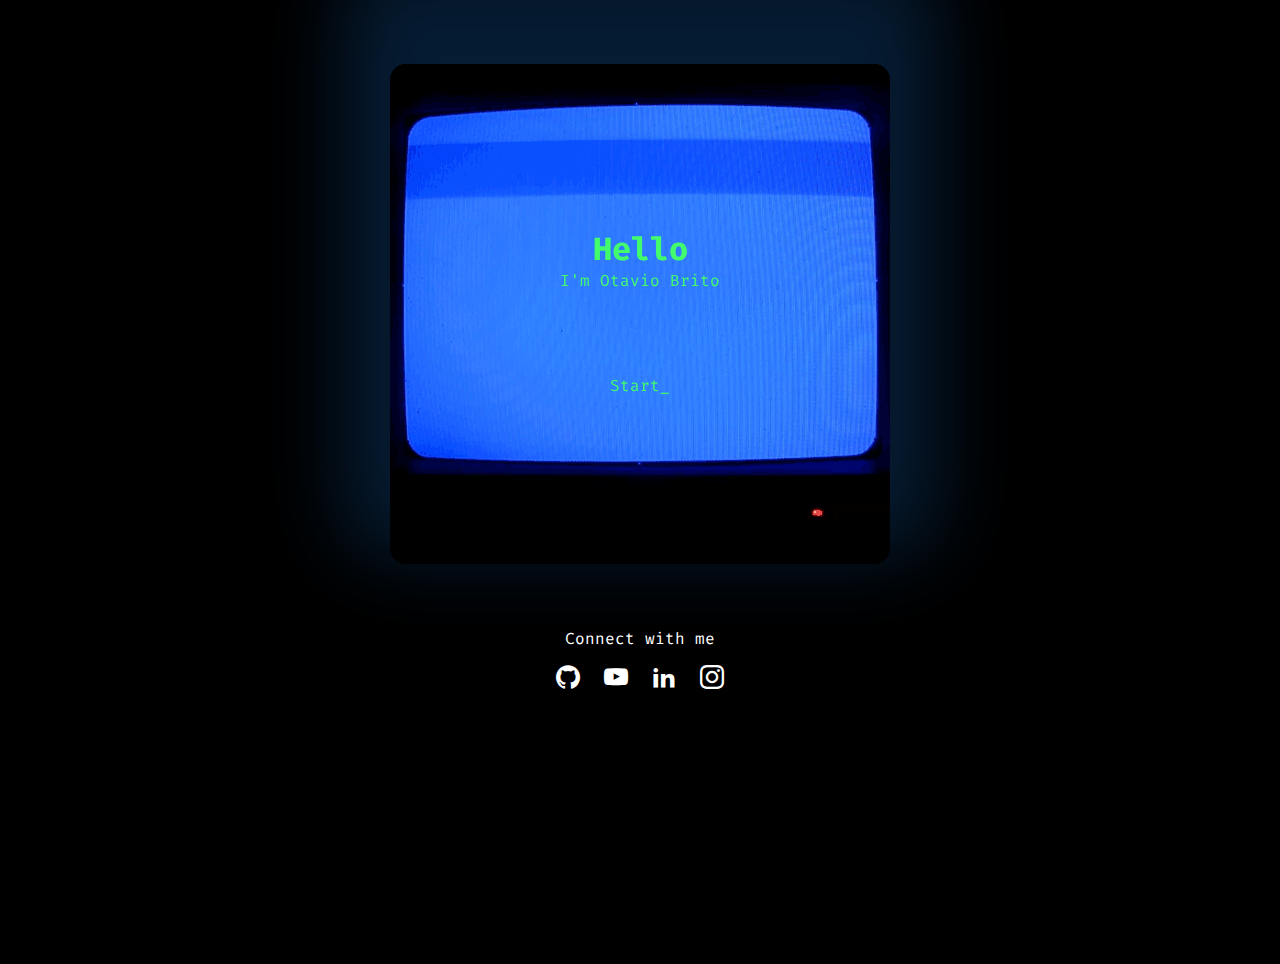
==== index.html @ 97cdc47a "first commit" ====
<!DOCTYPE html>
<html lang="en">
  <head>
    <meta charset="UTF-8" />
    <meta http-equiv="X-UA-Compatible" content="IE=edge" />
    <meta name="viewport" content="width=device-width, initial-scale=1.0" />

    <!--STYLES-->
    <link rel="stylesheet" href="/public/style/partials/hoverFx.css" />
    <link rel="stylesheet" href="/public/img/assets/fonts/style.css" />
    <link rel="stylesheet" href="/public/style/main.css" />
    <link rel="stylesheet" href="/public/style/pages/index.css" />
    <title>Document</title>
  </head>
  <body>
    <main>
      <div id="container">
        <div id="panel">
          <div id="panel-container">
            <div class="panel-content">
              <div class="panel-info">
                <h1>Hello</h1>
                <p>I'm Otavio Brito</p>
              </div>
              <a href="#">Start<span>_</span></a>
            </div>
          </div>
        </div>
      </div>
    </main>
    <footer>
      <p>Connect with me</p>
      <ul>
        <li>
          <a href="#"><i class="icon-github"></i></a>
        </li>
        <li>
          <a href="#"><i class="icon-youtube"></i></a>
        </li>
        <li>
          <a href="#"><i class="icon-linkedin2"></i></a>
        </li>
        <li>
          <a href="#"><i class="icon-instagram"></i></a>
        </li>
      </ul>
    </footer>

    <script src="/public/scripts/hoverFx.js"></script>
  </body>
</html>
---- public/style/partials/hoverFx.css ----
@import url('https://fonts.googleapis.com/css2?family=Fira+Code:wght@300;400;500;600;700&display=swap');

html, body {
	height: 100%;
	margin: 0;
	font-family: 'Fira code', sans-serif;
}

#container {
	width: 100%;
	height: 100%;
	display: flex;
	justify-content: center;
	align-items: center;
}

#panel, #panel-container {
	width: 500px;
	height: 500px;
}

#panel-container {
	position: absolute;
	background: url(/public/img/monitor-screen.gif) center top;
	background-size: cover;
	transform: perspective(400px) rotateX(0deg) rotateY(0deg);
	transform-style: preserve-3d;
	box-shadow: 0 -3.5rem 5rem 3rem rgba(22, 104, 191, 0.268);
	display: flex;
	justify-content: center;
	align-items: center;
	border-radius: 1rem;
}

.panel-content {
	color: rgb(67, 252, 110);
	text-align: center;
	padding: 20px;
	transform: translateZ(80px) scale(0.8);
	transform-style: preserve-3d;
	overflow-wrap: break-word;
}

.panel-content .panel-info{
	margin-bottom: 5rem;}
---- public/img/assets/fonts/style.css ----
@font-face {
  font-family: 'icomoon';
  src:  url('fonts/icomoon.eot?fohu07');
  src:  url('fonts/icomoon.eot?fohu07#iefix') format('embedded-opentype'),
    url('fonts/icomoon.ttf?fohu07') format('truetype'),
    url('fonts/icomoon.woff?fohu07') format('woff'),
    url('fonts/icomoon.svg?fohu07#icomoon') format('svg');
  font-weight: normal;
  font-style: normal;
  font-display: block;
}

[class^="icon-"], [class*=" icon-"] {
  /* use !important to prevent issues with browser extensions that change fonts */
  font-family: 'icomoon' !important;
  speak: never;
  font-style: normal;
  font-weight: normal;
  font-variant: normal;
  text-transform: none;
  line-height: 1;

  /* Better Font Rendering =========== */
  -webkit-font-smoothing: antialiased;
  -moz-osx-font-smoothing: grayscale;
}

.icon-c:before {
  content: "\e905";
}
.icon-cplusplus:before {
  content: "\e906";
}
.icon-csharp:before {
  content: "\e907";
}
.icon-css3:before {
  content: "\e908";
}
.icon-html5:before {
  content: "\e909";
}
.icon-javascript:before {
  content: "\e90a";
}
.icon-php:before {
  content: "\e90b";
}
.icon-python:before {
  content: "\e90c";
}
.icon-typescript:before {
  content: "\e90d";
}
.icon-chevron-left:before {
  content: "\e900";
}
.icon-chevron-up:before {
  content: "\e902";
}
.icon-eye:before {
  content: "\e901";
}
.icon-refresh-cw:before {
  content: "\e90e";
}
.icon-star:before {
  content: "\e903";
}
.icon-code-fork:before {
  content: "\e904";
}
.icon-embed2:before {
  content: "\ea80";
}
.icon-instagram:before {
  content: "\ea92";
}
.icon-youtube:before {
  content: "\ea9d";
}
.icon-github:before {
  content: "\eab0";
}
.icon-linkedin2:before {
  content: "\eaca";
}
---- public/style/main.css ----
*{
  margin: 0;
  padding: 0;
  box-sizing: border-box;
}

ul{
  list-style: none;
}

a {
  text-decoration: none;
}


/*VARIABLES*/
:root {
--dark-color: #000000;
--soft-dark-color: #554B41;
}
---- public/style/pages/index.css ----
body {
  background: var(--dark-color);
}

main #container {
  margin: 4rem auto 4rem auto;
}

.panel-content a{
  color: rgb(67, 252, 110);
  display: inline-block;
  padding: 0.25rem;
}

.panel-content a:hover {
  border: 1px solid rgb(67, 252, 110) ;
  border-radius: 5px;
}

@keyframes blinker {
  50% {
    opacity: 0;
  }
}
.panel-content a span{
  animation: blinker 0.5s linear infinite;
}

footer {
  display: grid;
  justify-items: center;
  color: white;
}
footer p {
  margin-bottom: 1rem;
}

footer ul {
  display: flex;
  gap: 1.5rem;
  margin-bottom: 2rem;
}

footer ul li a i{
  color: white;
  font-size: 1.5rem;
}

footer ul li a i:hover {
  color: rgb(67, 252, 110) ;
}
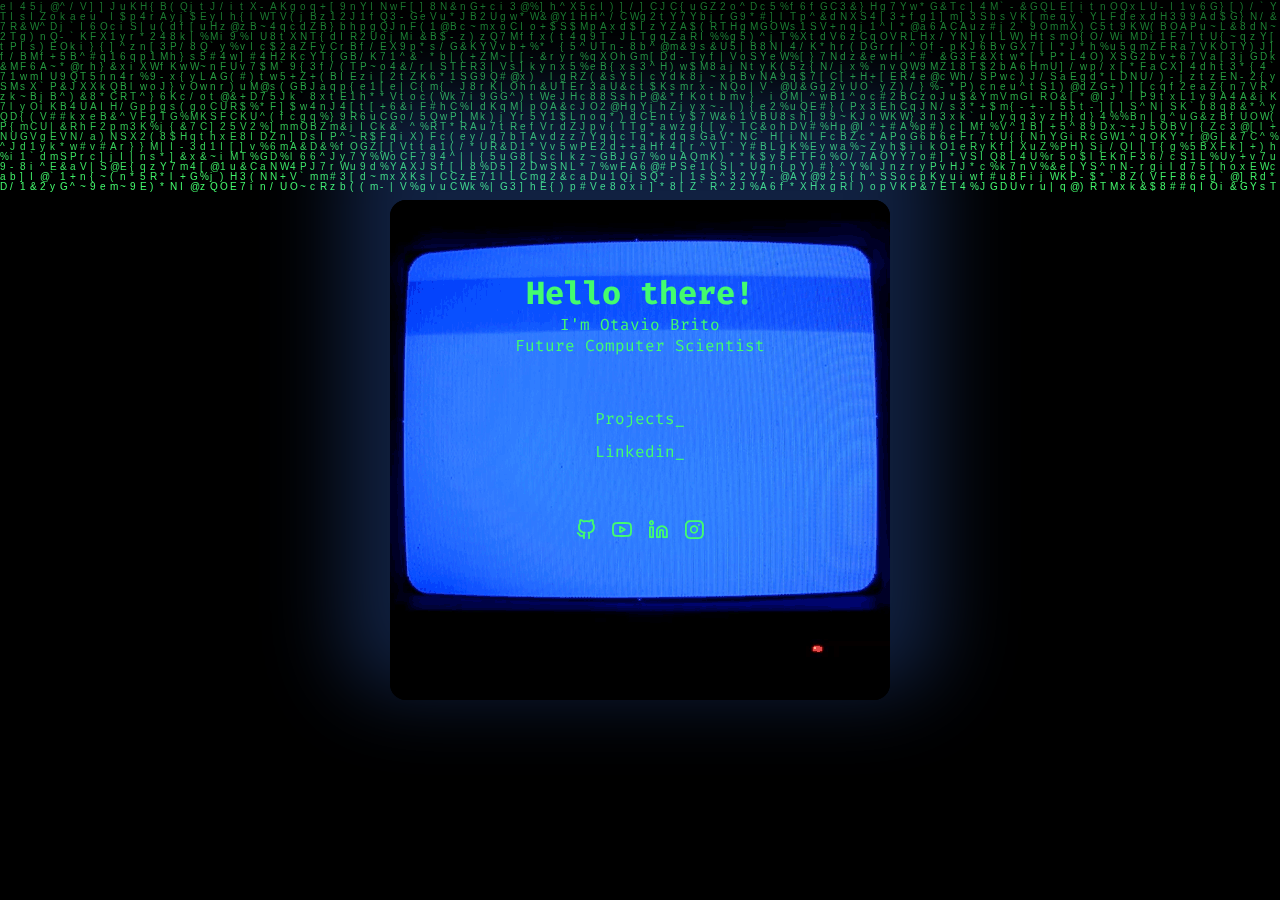
==== commit a3fb5909: "add projects" ====
--- a/index.html
+++ b/index.html
@@ -10,8 +10,14 @@
     <link rel="stylesheet" href="/public/img/assets/fonts/style.css" />
     <link rel="stylesheet" href="/public/style/main.css" />
     <link rel="stylesheet" href="/public/style/pages/index.css" />
-    <title>Document</title>
+    <link
+      rel="shortcut icon"
+      href="/public/img/favicon.png"
+      type="image/x-icon"
+    />
+    <title>Otavio Brito</title>
   </head>
+
   <body>
     <main>
       <div id="container">
@@ -19,33 +25,55 @@
           <div id="panel-container">
             <div class="panel-content">
               <div class="panel-info">
-                <h1>Hello</h1>
-                <p>I'm Otavio Brito</p>
+                <div class="welcome">
+                  <h1>Hello there!</h1>
+                  <p>I'm Otavio Brito</p>
+                  <p>Future Computer Scientist</p>
+                </div>
+                <div class="menu-opt">
+                  <a href="./src/projects.html">Projects<span>_</span></a>
+                  <a href="https://www.linkedin.com/in/otaviobrito"
+                    >Linkedin<span>_</span></a
+                  >
+                </div>
+                <div class="social">
+                  <ul>
+                    <li>
+                      <a href="https://github.com/otaviofbrito" target="_blank"
+                        ><i class="icon-github"></i
+                      ></a>
+                    </li>
+                    <li>
+                      <a
+                        href="https://www.youtube.com/channel/UC4el8sPDQzY6IRfm_46J3Mw"
+                        target="_blank"
+                        ><i class="icon-youtube"></i
+                      ></a>
+                    </li>
+                    <li>
+                      <a
+                        href="https://www.linkedin.com/in/otaviobrito"
+                        target="_blank"
+                        ><i class="icon-linkedin"></i
+                      ></a>
+                    </li>
+                    <li>
+                      <a
+                        href="https://instagram.com/otaviofbrito"
+                        target="_blank"
+                        ><i class="icon-instagram"></i
+                      ></a>
+                    </li>
+                  </ul>
+                </div>
               </div>
-              <a href="#">Start<span>_</span></a>
             </div>
           </div>
         </div>
       </div>
     </main>
-    <footer>
-      <p>Connect with me</p>
-      <ul>
-        <li>
-          <a href="#"><i class="icon-github"></i></a>
-        </li>
-        <li>
-          <a href="#"><i class="icon-youtube"></i></a>
-        </li>
-        <li>
-          <a href="#"><i class="icon-linkedin2"></i></a>
-        </li>
-        <li>
-          <a href="#"><i class="icon-instagram"></i></a>
-        </li>
-      </ul>
-    </footer>
-
+    <canvas id="c"></canvas>
     <script src="/public/scripts/hoverFx.js"></script>
+    <script src="/public/scripts/matrix.js"></script>
   </body>
 </html>
--- a/public/style/partials/hoverFx.css
+++ b/public/style/partials/hoverFx.css
@@ -21,15 +21,13 @@
 
 #panel-container {
 	position: absolute;
+	background-size: cover;
 	background: url(/public/img/monitor-screen.gif) center top;
-	background-size: cover;
 	transform: perspective(400px) rotateX(0deg) rotateY(0deg);
 	transform-style: preserve-3d;
-	box-shadow: 0 -3.5rem 5rem 3rem rgba(22, 104, 191, 0.268);
-	display: flex;
-	justify-content: center;
-	align-items: center;
+	box-shadow: 0 -3.5rem 5rem 3rem rgba(62, 125, 243, 0.268);
 	border-radius: 1rem;
+	display: grid;
 }
 
 .panel-content {
--- a/public/img/assets/fonts/style.css
+++ b/public/img/assets/fonts/style.css
@@ -1,10 +1,10 @@
 @font-face {
-  font-family: 'icomoon';
-  src:  url('fonts/icomoon.eot?fohu07');
-  src:  url('fonts/icomoon.eot?fohu07#iefix') format('embedded-opentype'),
-    url('fonts/icomoon.ttf?fohu07') format('truetype'),
-    url('fonts/icomoon.woff?fohu07') format('woff'),
-    url('fonts/icomoon.svg?fohu07#icomoon') format('svg');
+  font-family: 'icons-sctree';
+  src:  url('fonts/icons-sctree.eot?y90vcl');
+  src:  url('fonts/icons-sctree.eot?y90vcl#iefix') format('embedded-opentype'),
+    url('fonts/icons-sctree.ttf?y90vcl') format('truetype'),
+    url('fonts/icons-sctree.woff?y90vcl') format('woff'),
+    url('fonts/icons-sctree.svg?y90vcl#icons-sctree') format('svg');
   font-weight: normal;
   font-style: normal;
   font-display: block;
@@ -12,7 +12,7 @@
 
 [class^="icon-"], [class*=" icon-"] {
   /* use !important to prevent issues with browser extensions that change fonts */
-  font-family: 'icomoon' !important;
+  font-family: 'icons-sctree' !important;
   speak: never;
   font-style: normal;
   font-weight: normal;
@@ -25,63 +25,87 @@
   -moz-osx-font-smoothing: grayscale;
 }
 
-.icon-c:before {
+.icon-code-fork:before {
+  content: "\e900";
+}
+.icon-book-open:before {
+  content: "\e901";
+}
+.icon-bookmark:before {
+  content: "\e902";
+}
+.icon-chevron-left:before {
+  content: "\e903";
+}
+.icon-eye:before {
+  content: "\e904";
+}
+.icon-facebook:before {
+  content: "\e911";
+}
+.icon-github:before {
+  content: "\e912";
+}
+.icon-instagram:before {
+  content: "\e913";
+}
+.icon-linkedin:before {
+  content: "\e914";
+}
+.icon-mail:before {
+  content: "\e91f";
+}
+.icon-more-horizontal:before {
+  content: "\e915";
+}
+.icon-refresh-cw:before {
   content: "\e905";
 }
-.icon-cplusplus:before {
+.icon-share-2:before {
   content: "\e906";
 }
-.icon-csharp:before {
+.icon-star:before {
   content: "\e907";
 }
-.icon-css3:before {
+.icon-twitter:before {
+  content: "\e916";
+}
+.icon-youtube:before {
+  content: "\e917";
+}
+.icon-C:before {
   content: "\e908";
 }
-.icon-html5:before {
+.icon-Cplusplus:before {
   content: "\e909";
 }
-.icon-javascript:before {
+.icon-Csharp:before {
   content: "\e90a";
 }
-.icon-php:before {
+.icon-CSS:before {
   content: "\e90b";
 }
-.icon-python:before {
+.icon-facebook1:before {
+  content: "\e919";
+}
+.icon-github1:before {
+  content: "\e91a";
+}
+.icon-HTML:before {
   content: "\e90c";
 }
-.icon-typescript:before {
+.icon-JavaScript:before {
   content: "\e90d";
 }
-.icon-chevron-left:before {
-  content: "\e900";
+.icon-medium:before {
+  content: "\e918";
 }
-.icon-chevron-up:before {
-  content: "\e902";
-}
-.icon-eye:before {
-  content: "\e901";
-}
-.icon-refresh-cw:before {
+.icon-PHP:before {
   content: "\e90e";
 }
-.icon-star:before {
-  content: "\e903";
+.icon-Python:before {
+  content: "\e90f";
 }
-.icon-code-fork:before {
-  content: "\e904";
+.icon-TypeScript:before {
+  content: "\e910";
 }
-.icon-embed2:before {
-  content: "\ea80";
-}
-.icon-instagram:before {
-  content: "\ea92";
-}
-.icon-youtube:before {
-  content: "\ea9d";
-}
-.icon-github:before {
-  content: "\eab0";
-}
-.icon-linkedin2:before {
-  content: "\eaca";
-}
--- a/public/style/pages/index.css
+++ b/public/style/pages/index.css
@@ -1,9 +1,20 @@
+
+body {background: black;}
+canvas
+ {display:block;
+  position: relative;
+  z-index: -99;
+  }
+
 body {
   background: var(--dark-color);
+  
 }
 
 main #container {
-  margin: 4rem auto 4rem auto;
+  margin: auto;
+  position: absolute;
+  z-index: 100;
 }
 
 .panel-content a{
@@ -17,6 +28,23 @@
   border-radius: 5px;
 }
 
+.panel-content {
+  display: flex;
+  justify-content: center;
+  align-items: center;
+}
+
+.panel-info {
+  display: grid;
+  gap: 3rem;
+  justify-items: center;
+}
+
+.panel-info .menu-opt{
+  display: grid;
+  justify-items: center;
+  gap: 0.25rem;
+}
 @keyframes blinker {
   50% {
     opacity: 0;
@@ -26,26 +54,8 @@
   animation: blinker 0.5s linear infinite;
 }
 
-footer {
-  display: grid;
-  justify-items: center;
-  color: white;
-}
-footer p {
-  margin-bottom: 1rem;
-}
-
-footer ul {
+.social ul {
   display: flex;
-  gap: 1.5rem;
-  margin-bottom: 2rem;
-}
-
-footer ul li a i{
-  color: white;
-  font-size: 1.5rem;
-}
-
-footer ul li a i:hover {
-  color: rgb(67, 252, 110) ;
+  gap: 0.5rem;
+  font-size: 1.25rem;
 }